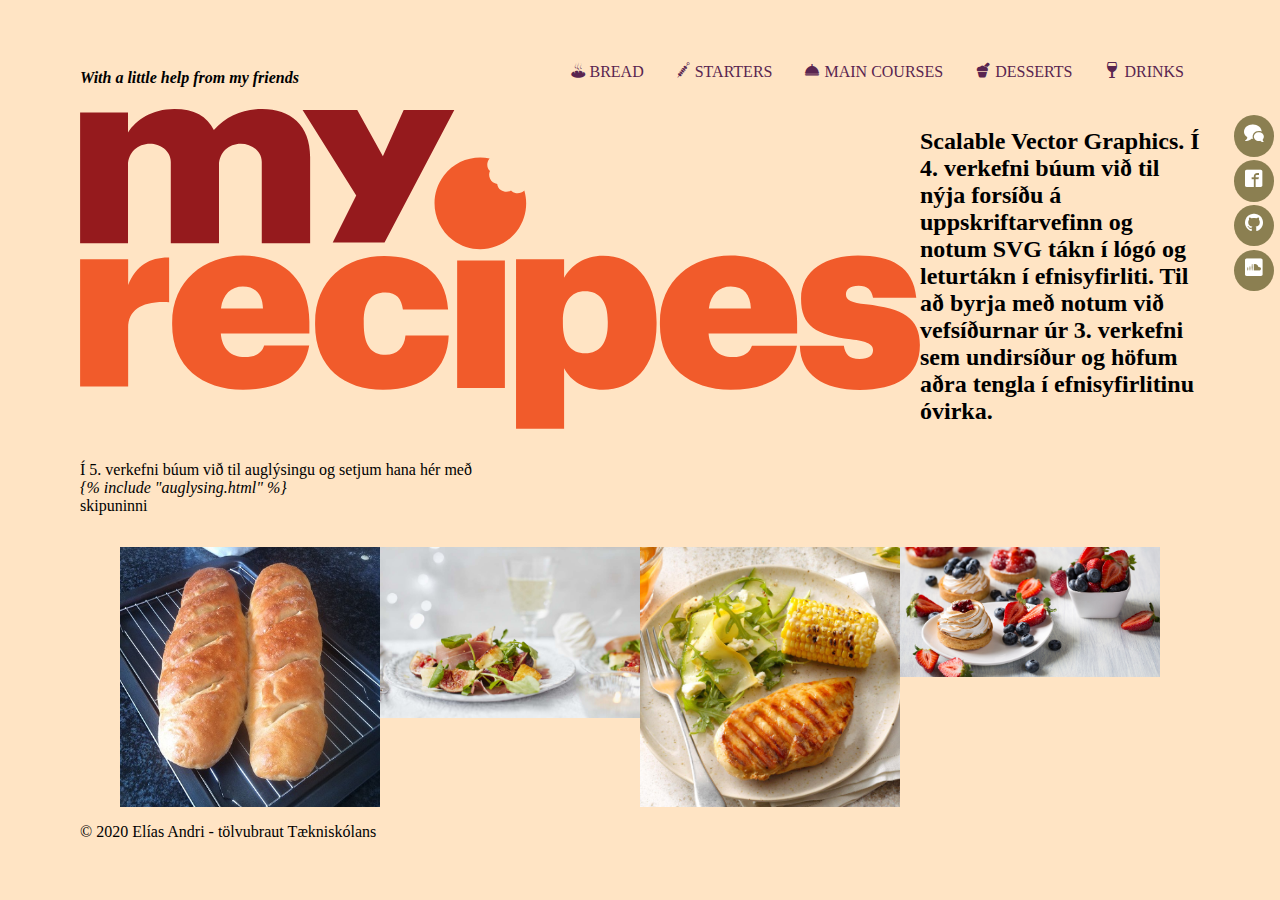
==== index.html @ 69219318 "Uppsetning vefs" ====
<!DOCTYPE html>
<html lang="is">
<head>
    <meta charset="UTF-8">
    <meta name="viewport" content="width=device-width, initial-scale=1.0">
    <link href="https://fonts.googleapis.com/css?family=EB+Garamond:400,400i,600,600i&display=swap" rel="stylesheet">
    <link rel="stylesheet" href="css/styles.min.css">
    <title>My Recipes</title>
</head>
<body class="container">
    <header class="headcol-2">
        <div>
            <h4><em>With a little help from my friends</em></h4>
        </div>
        <nav class="topnav">
            <ul class="topmenu">
                <li><a href="bread.html"><span class="icon-bread"></span> Bread</a></li>
                <li><a href="#"><span class="icon-starters"></span> Starters</a></li>
                <li><a href="#"><span class="icon-maincourses"></span> Main Courses</a></li>
                <li><a href="#"> <span class="icon-desserts"></span> Desserts</a></li>
                <li><a href="#"><span class="icon-glass"></span> Drinks</a></li>
            </ul>
        </nav>
    </header>
    <main>
        <section class="col-3-1">
            <div class="splashlogo">
                <img src="img/my-recipes.svg" title="myrecipes lógó">
            </div>
            <div class="kynning">
                <h2>Scalable Vector Graphics. Í 4. verkefni búum við til nýja forsíðu á uppskriftarvefinn og notum SVG tákn í lógó og leturtákn í efnisyfirliti.  Til að byrja með notum við vefsíðurnar úr 3. verkefni sem undirsíður og höfum aðra tengla í efnisyfirlitinu óvirka. </h2>
            </div>
            <div class="auglysing">
                <p>Í 5. verkefni búum við til auglýsingu og setjum hana hér með <br><em> {% include "auglysing.html" %}</em><br> skipuninni</p>
            <div>
        </section>
        <figure class="col-4"> 
            <img src="img/front/bread.jpg" title="bread">
            <img src="img/front/FigHamStarter.jpg" title="starters">
            <img src="img/front/Grilled-Buttermilk-Chicken.jpg" title="courses">
            <img src="img/front/desserts-hero.jpg" title="desserts">
        </figure>
    </main>
    <footer><p>&copy; 2020 Elías Andri - tölvubraut Tækniskólans</p></footer>
    <!-- Social Media Buttons -->
<!--input type="checkbox" id="buttToggle" class="buttInput">
<label for="buttToggle" class="buttLabel"> <span class="icon-bubbles4"> </span></label-->
<div class="sMedia">
    <div class="bubbles">
        <a href="https://github.com/EliasHrafn/" title="EH">
            <span class="icon-bubbles"> </span>
        </a>
    </div>
    <div class="facebook">
        <a href="https://facebook.com" title="Facebook">
            <span class="icon-facebook2"> </span>
        </a> 
    </div>
    <div class="github"> 
        <a href="https://github.com/vefhonnun" title="Github">
            <span class="icon-github"> </span>
        </a>
    </div>
    <div class="soundcloud"> 
        <a href="https://soundcloud.com/" title="Soundcloud">
            <span class="icon-soundcloud2"> </span>
        </a>
    </div>
</div>
</body>
</html>
---- css/styles.min.css ----
body{background-color:bisque}.mybutton{background:#f77;font-size:.75em}.card{background-color:#fff;border-radius:-5px 10px 10 px;padding:1em}img{max-width:100%;height:auto}.stretch{display:-ms-grid;display:grid;-webkit-box-align:stretch;-ms-flex-align:stretch;align-items:stretch}.topmenu a{display:block;padding:.9em 1em;color:#592550;text-decoration:none;text-transform:uppercase;text-align:left}.topmenu{display:-webkit-box;display:-ms-flexbox;display:flex;-webkit-box-orient:vertical;-webkit-box-direction:normal;-ms-flex-flow:column;flex-flow:column;-webkit-box-pack:end;-ms-flex-pack:end;justify-content:flex-end;list-style-type:none;margin:0 0 .5em 0;padding:0}@media screen and (min-width:37.5em){.topmenu{display:-webkit-box;display:-ms-flexbox;display:flex;-webkit-box-orient:horizontal;-webkit-box-direction:normal;-ms-flex-flow:row;flex-flow:row;-webkit-box-pack:end;-ms-flex-pack:end;justify-content:flex-end}}.container{max-width:70em;margin:auto;margin-top:3em}.col-2{display:-ms-grid;display:grid;-ms-grid-columns:1fr;grid-template-columns:1fr}.col-3{display:-ms-grid;display:grid;-ms-grid-columns:1fr;grid-template-columns:1fr}.headcol-2{display:-ms-grid;display:grid;-ms-grid-columns:1fr 2fr;grid-template-columns:1fr 2fr}.col-3-1{display:-ms-grid;display:grid;-ms-grid-columns:3fr 1fr;grid-template-columns:3fr 1fr}.col-4{display:-ms-grid;display:grid;-ms-grid-columns:1fr 1fr 1fr 1fr;grid-template-columns:1fr 1fr 1fr 1fr}@media screen and (min-width:37.5em){.col-2{display:-ms-grid;display:grid;-ms-grid-columns:1fr;grid-template-columns:1fr;grid-gap:2em}.col-3{display:-ms-grid;display:grid;-ms-grid-columns:1fr 1fr;grid-template-columns:1fr 1fr;grid-gap:2em}}@media screen and (min-width:60em){.col-2{display:-ms-grid;display:grid;-ms-grid-columns:1fr 1fr;grid-template-columns:1fr 1fr;grid-gap:2em}.col-3{display:-ms-grid;display:grid;-ms-grid-columns:1fr 1fr 1fr;grid-template-columns:1fr 1fr 1fr;grid-gap:2em}}@font-face{font-family:icomoon;src:url(../fonts/icomoon.eot?4p439f);src:url(../fonts/icomoon.eot?4p439f#iefix) format("embedded-opentype"),url(../fonts/icomoon.ttf?4p439f) format("truetype"),url(../fonts/icomoon.woff?4p439f) format("woff"),url(../fonts/icomoon.svg?4p439f#icomoon) format("svg");font-weight:400;font-style:normal;font-display:block}[class*=" icon-"],[class^=icon-]{font-family:icomoon!important;font-style:normal;font-weight:400;font-variant:normal;text-transform:none;line-height:1;-webkit-font-smoothing:antialiased;-moz-osx-font-smoothing:grayscale}.icon-bread:before{content:"\e900"}.icon-desserts:before{content:"\e902"}.icon-maincourses:before{content:"\e903"}.icon-starters:before{content:"\e904"}.icon-home:before{content:"\e901"}.icon-pacman:before{content:"\e916"}.icon-bubbles:before{content:"\e96c"}.icon-glass:before{content:"\e9a0"}.icon-list2:before{content:"\e9bb"}.icon-star-empty:before{content:"\e9d7"}.icon-star-half:before{content:"\e9d8"}.icon-star-full:before{content:"\e9d9"}.icon-heart:before{content:"\e9da"}.icon-happy2:before{content:"\e9e0"}.icon-smile2:before{content:"\e9e2"}.icon-tongue2:before{content:"\e9e4"}.icon-wink2:before{content:"\e9e8"}.icon-checkmark:before{content:"\ea10"}.icon-facebook2:before{content:"\ea91"}.icon-github:before{content:"\eab0"}.icon-soundcloud2:before{content:"\eac4"}.sMedia{display:-webkit-box;display:-ms-flexbox;display:flex;-webkit-box-orient:horizontal;-webkit-box-direction:normal;-ms-flex-flow:row;flex-flow:row;position:relative;-ms-flex-pack:distribute;justify-content:space-around}.sMedia a{display:block;margin:0 .5em;padding:0;text-align:center;color:#fff;text-decoration:none;font-size:1.1em}.bubbles,.facebook,.github,.soundcloud{position:relative;height:2em;width:2.5em;padding:.8em 0 0 0;border-radius:50%;background-color:#8b7f51;-webkit-transition:width 1s ease;transition:width 1s ease}.bubbles:hover,.facebook:hover,.github:hover,.soundcloud:hover{background-color:#a79a69;-webkit-transition:width 1s ease;transition:width 1s ease}@media screen and (min-width:60em){.sMedia{display:block;position:fixed;top:7em;right:.4em;height:10em;width:2.5em}.sMedia div{width:2.5em;margin:.2em 0;padding:.6em 0 0 0}.bubbles,.facebook2,.github,.soundcloud2{padding:.6em .6em 0 0}}
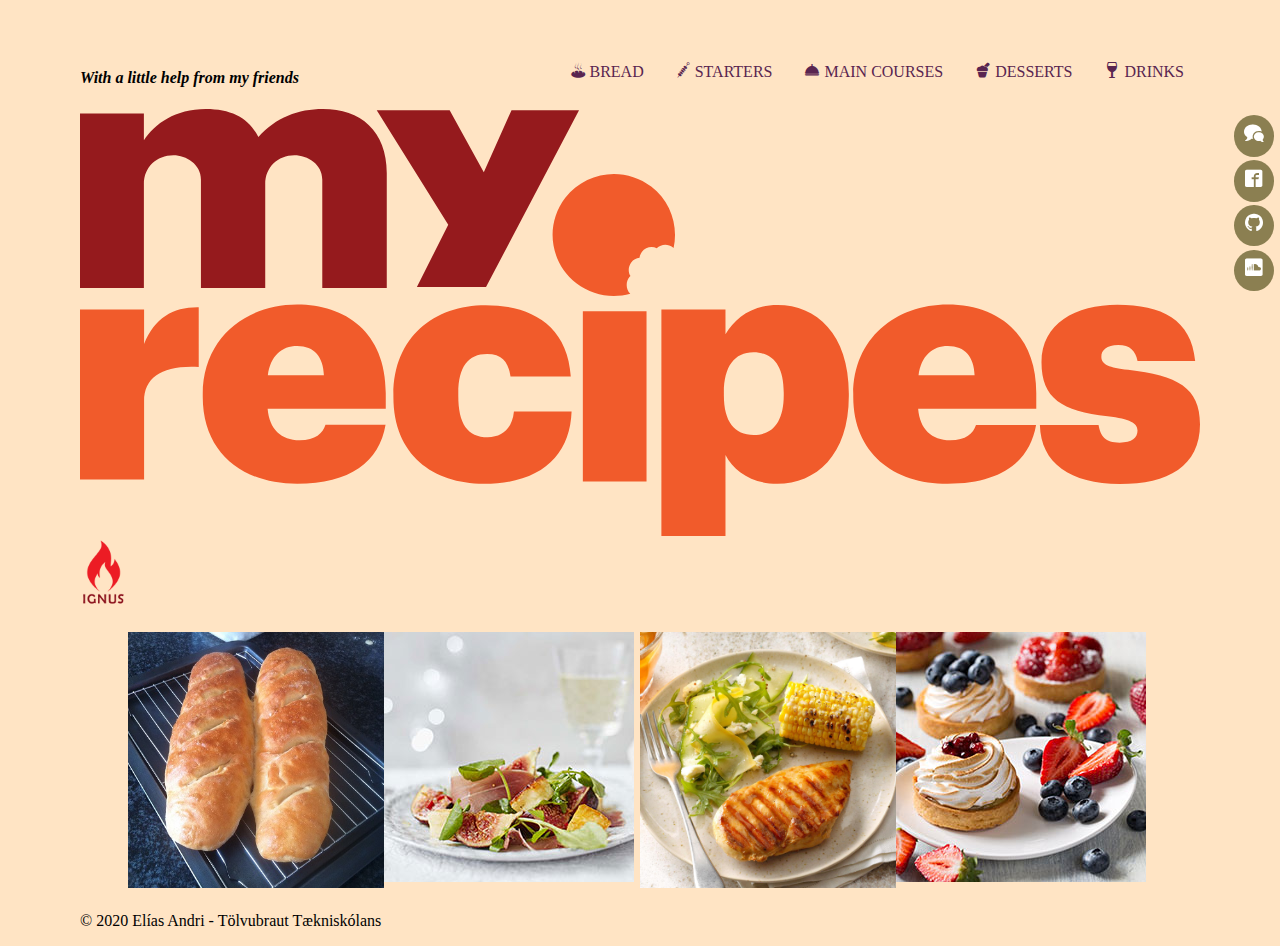
==== commit e77fb2f2: "ok" ====
--- a/index.html
+++ b/index.html
@@ -23,31 +23,37 @@
         </nav>
     </header>
     <main>
-        <section class="col-3-1">
+        <section>
             <div class="splashlogo">
                 <img src="img/my-recipes.svg" title="myrecipes lógó">
             </div>
-            <div class="kynning">
-                <h2>Scalable Vector Graphics. Í 4. verkefni búum við til nýja forsíðu á uppskriftarvefinn og notum SVG tákn í lógó og leturtákn í efnisyfirliti.  Til að byrja með notum við vefsíðurnar úr 3. verkefni sem undirsíður og höfum aðra tengla í efnisyfirlitinu óvirka. </h2>
-            </div>
             <div class="auglysing">
-                <p>Í 5. verkefni búum við til auglýsingu og setjum hana hér með <br><em> {% include "auglysing.html" %}</em><br> skipuninni</p>
+                
+<a href="https://discord.gg/yPgV8HZ" target="_blank" class="auglysing">
+    <div class="ad">
+        <div class="innihald">
+            <img src="img/IgnusLogo.png" id="" class="adlogo">
+        </div>
+    </div>
+</a>
             <div>
         </section>
-        <figure class="col-4"> 
-            <img src="img/front/bread.jpg" title="bread">
-            <img src="img/front/FigHamStarter.jpg" title="starters">
-            <img src="img/front/Grilled-Buttermilk-Chicken.jpg" title="courses">
-            <img src="img/front/desserts-hero.jpg" title="desserts">
-        </figure>
+        <div>
+            <figure class="col-4"> 
+                <img src="img/front/bread.jpg" title="bread">
+                <img src="img/front/FigHamStarter.jpg" title="starters">
+                <img src="img/front/Grilled-Buttermilk-Chicken.jpg" title="courses">
+                <img src="img/front/desserts-hero.jpg" title="desserts">
+            </figure>
+        </div>
     </main>
-    <footer><p>&copy; 2020 Elías Andri - tölvubraut Tækniskólans</p></footer>
+    <footer><p>&copy; 2020 Elías Andri - Tölvubraut Tækniskólans</p></footer>
     <!-- Social Media Buttons -->
 <!--input type="checkbox" id="buttToggle" class="buttInput">
 <label for="buttToggle" class="buttLabel"> <span class="icon-bubbles4"> </span></label-->
 <div class="sMedia">
     <div class="bubbles">
-        <a href="https://github.com/EliasHrafn/" title="EH">
+        <a href="https://github.com/EliasHar/" title="EH">
             <span class="icon-bubbles"> </span>
         </a>
     </div>
--- a/css/styles.min.css
+++ b/css/styles.min.css
@@ -1 +1,2 @@
-body{background-color:bisque}.mybutton{background:#f77;font-size:.75em}.card{background-color:#fff;border-radius:-5px 10px 10 px;padding:1em}img{max-width:100%;height:auto}.stretch{display:-ms-grid;display:grid;-webkit-box-align:stretch;-ms-flex-align:stretch;align-items:stretch}.topmenu a{display:block;padding:.9em 1em;color:#592550;text-decoration:none;text-transform:uppercase;text-align:left}.topmenu{display:-webkit-box;display:-ms-flexbox;display:flex;-webkit-box-orient:vertical;-webkit-box-direction:normal;-ms-flex-flow:column;flex-flow:column;-webkit-box-pack:end;-ms-flex-pack:end;justify-content:flex-end;list-style-type:none;margin:0 0 .5em 0;padding:0}@media screen and (min-width:37.5em){.topmenu{display:-webkit-box;display:-ms-flexbox;display:flex;-webkit-box-orient:horizontal;-webkit-box-direction:normal;-ms-flex-flow:row;flex-flow:row;-webkit-box-pack:end;-ms-flex-pack:end;justify-content:flex-end}}.container{max-width:70em;margin:auto;margin-top:3em}.col-2{display:-ms-grid;display:grid;-ms-grid-columns:1fr;grid-template-columns:1fr}.col-3{display:-ms-grid;display:grid;-ms-grid-columns:1fr;grid-template-columns:1fr}.headcol-2{display:-ms-grid;display:grid;-ms-grid-columns:1fr 2fr;grid-template-columns:1fr 2fr}.col-3-1{display:-ms-grid;display:grid;-ms-grid-columns:3fr 1fr;grid-template-columns:3fr 1fr}.col-4{display:-ms-grid;display:grid;-ms-grid-columns:1fr 1fr 1fr 1fr;grid-template-columns:1fr 1fr 1fr 1fr}@media screen and (min-width:37.5em){.col-2{display:-ms-grid;display:grid;-ms-grid-columns:1fr;grid-template-columns:1fr;grid-gap:2em}.col-3{display:-ms-grid;display:grid;-ms-grid-columns:1fr 1fr;grid-template-columns:1fr 1fr;grid-gap:2em}}@media screen and (min-width:60em){.col-2{display:-ms-grid;display:grid;-ms-grid-columns:1fr 1fr;grid-template-columns:1fr 1fr;grid-gap:2em}.col-3{display:-ms-grid;display:grid;-ms-grid-columns:1fr 1fr 1fr;grid-template-columns:1fr 1fr 1fr;grid-gap:2em}}@font-face{font-family:icomoon;src:url(../fonts/icomoon.eot?4p439f);src:url(../fonts/icomoon.eot?4p439f#iefix) format("embedded-opentype"),url(../fonts/icomoon.ttf?4p439f) format("truetype"),url(../fonts/icomoon.woff?4p439f) format("woff"),url(../fonts/icomoon.svg?4p439f#icomoon) format("svg");font-weight:400;font-style:normal;font-display:block}[class*=" icon-"],[class^=icon-]{font-family:icomoon!important;font-style:normal;font-weight:400;font-variant:normal;text-transform:none;line-height:1;-webkit-font-smoothing:antialiased;-moz-osx-font-smoothing:grayscale}.icon-bread:before{content:"\e900"}.icon-desserts:before{content:"\e902"}.icon-maincourses:before{content:"\e903"}.icon-starters:before{content:"\e904"}.icon-home:before{content:"\e901"}.icon-pacman:before{content:"\e916"}.icon-bubbles:before{content:"\e96c"}.icon-glass:before{content:"\e9a0"}.icon-list2:before{content:"\e9bb"}.icon-star-empty:before{content:"\e9d7"}.icon-star-half:before{content:"\e9d8"}.icon-star-full:before{content:"\e9d9"}.icon-heart:before{content:"\e9da"}.icon-happy2:before{content:"\e9e0"}.icon-smile2:before{content:"\e9e2"}.icon-tongue2:before{content:"\e9e4"}.icon-wink2:before{content:"\e9e8"}.icon-checkmark:before{content:"\ea10"}.icon-facebook2:before{content:"\ea91"}.icon-github:before{content:"\eab0"}.icon-soundcloud2:before{content:"\eac4"}.sMedia{display:-webkit-box;display:-ms-flexbox;display:flex;-webkit-box-orient:horizontal;-webkit-box-direction:normal;-ms-flex-flow:row;flex-flow:row;position:relative;-ms-flex-pack:distribute;justify-content:space-around}.sMedia a{display:block;margin:0 .5em;padding:0;text-align:center;color:#fff;text-decoration:none;font-size:1.1em}.bubbles,.facebook,.github,.soundcloud{position:relative;height:2em;width:2.5em;padding:.8em 0 0 0;border-radius:50%;background-color:#8b7f51;-webkit-transition:width 1s ease;transition:width 1s ease}.bubbles:hover,.facebook:hover,.github:hover,.soundcloud:hover{background-color:#a79a69;-webkit-transition:width 1s ease;transition:width 1s ease}@media screen and (min-width:60em){.sMedia{display:block;position:fixed;top:7em;right:.4em;height:10em;width:2.5em}.sMedia div{width:2.5em;margin:.2em 0;padding:.6em 0 0 0}.bubbles,.facebook2,.github,.soundcloud2{padding:.6em .6em 0 0}}+body{background-color:bisque}.mybutton{background:#ff7777;font-size:0.75em}.card{background-color:#fff;border-radius:-5px 10px 10 px;padding:1em}img{max-width:100%;height:auto}.stretch{display:-ms-grid;display:grid;-webkit-box-align:stretch;-ms-flex-align:stretch;align-items:stretch}.topmenu a{display:block;padding:.9em 1em;color:#592550;text-decoration:none;text-transform:uppercase;text-align:left}.topmenu{display:-webkit-box;display:-ms-flexbox;display:flex;-webkit-box-orient:vertical;-webkit-box-direction:normal;-ms-flex-flow:column;flex-flow:column;-webkit-box-pack:end;-ms-flex-pack:end;justify-content:flex-end;list-style-type:none;margin:0 0 .5em 0;padding:0}#cookie{position:relative;-webkit-animation:cookie 5s infinite;animation:cookie 5s infinite;-webkit-animation-timing-function:linear;animation-timing-function:linear}@-webkit-keyframes cookie{from{-webkit-transform:rotate(0deg);transform:rotate(0deg)}to{-webkit-transform:rotate(360deg);transform:rotate(360deg)}}@keyframes cookie{from{-webkit-transform:rotate(0deg);transform:rotate(0deg)}to{-webkit-transform:rotate(360deg);transform:rotate(360deg)}}@media screen and (min-width: 37.5em){.topmenu{display:-webkit-box;display:-ms-flexbox;display:flex;-webkit-box-orient:horizontal;-webkit-box-direction:normal;-ms-flex-flow:row;flex-flow:row;-webkit-box-pack:end;-ms-flex-pack:end;justify-content:flex-end}}.container{max-width:70em;margin:auto;margin-top:3em}.col-2{display:-ms-grid;display:grid;-ms-grid-columns:1fr;grid-template-columns:1fr}.col-3{display:-ms-grid;display:grid;-ms-grid-columns:1fr;grid-template-columns:1fr}.headcol-2{display:-ms-grid;display:grid;-ms-grid-columns:1fr 2fr;grid-template-columns:1fr 2fr}.col-3-1{display:-ms-grid;display:grid;-ms-grid-columns:3fr 1fr;grid-template-columns:3fr 1fr}.col-4{display:-ms-grid;display:grid;-ms-grid-columns:1fr 1fr 1fr 1fr;grid-template-columns:1fr 1fr 1fr 1fr;padding:0.5em}@media screen and (min-width: 37.5em){.col-2{display:-ms-grid;display:grid;-ms-grid-columns:1fr;grid-template-columns:1fr;grid-gap:2em}.col-3{display:-ms-grid;display:grid;-ms-grid-columns:1fr 1fr;grid-template-columns:1fr 1fr;grid-gap:2em}}@media screen and (min-width: 60em){.col-2{display:-ms-grid;display:grid;-ms-grid-columns:1fr 1fr;grid-template-columns:1fr 1fr;grid-gap:2em}.col-3{display:-ms-grid;display:grid;-ms-grid-columns:1fr 1fr 1fr;grid-template-columns:1fr 1fr 1fr;grid-gap:2em}.col-4{display:-ms-grid;display:grid;-ms-grid-columns:1fr 1fr 1fr 1fr;grid-template-columns:1fr 1fr 1fr 1fr}.col-3-1{display:-ms-grid;display:grid;-ms-grid-columns:3fr 1fr;grid-template-columns:3fr 1fr}}@font-face{font-family:'icomoon';src:url("../fonts/icomoon.eot?4p439f");src:url("../fonts/icomoon.eot?4p439f#iefix") format("embedded-opentype"),url("../fonts/icomoon.ttf?4p439f") format("truetype"),url("../fonts/icomoon.woff?4p439f") format("woff"),url("../fonts/icomoon.svg?4p439f#icomoon") format("svg");font-weight:normal;font-style:normal;font-display:block}[class^="icon-"],[class*=" icon-"]{font-family:'icomoon' !important;font-style:normal;font-weight:normal;font-variant:normal;text-transform:none;line-height:1;-webkit-font-smoothing:antialiased;-moz-osx-font-smoothing:grayscale}.icon-bread:before{content:"\e900"}.icon-desserts:before{content:"\e902"}.icon-maincourses:before{content:"\e903"}.icon-starters:before{content:"\e904"}.icon-home:before{content:"\e901"}.icon-pacman:before{content:"\e916"}.icon-bubbles:before{content:"\e96c"}.icon-glass:before{content:"\e9a0"}.icon-list2:before{content:"\e9bb"}.icon-star-empty:before{content:"\e9d7"}.icon-star-half:before{content:"\e9d8"}.icon-star-full:before{content:"\e9d9"}.icon-heart:before{content:"\e9da"}.icon-happy2:before{content:"\e9e0"}.icon-smile2:before{content:"\e9e2"}.icon-tongue2:before{content:"\e9e4"}.icon-wink2:before{content:"\e9e8"}.icon-checkmark:before{content:"\ea10"}.icon-facebook2:before{content:"\ea91"}.icon-github:before{content:"\eab0"}.icon-soundcloud2:before{content:"\eac4"}.sMedia{display:-webkit-box;display:-ms-flexbox;display:flex;-webkit-box-orient:horizontal;-webkit-box-direction:normal;-ms-flex-flow:row;flex-flow:row;position:relative;-ms-flex-pack:distribute;justify-content:space-around}.sMedia a{display:block;margin:0 .5em;padding:0;text-align:center;color:white;text-decoration:none;font-size:1.1em}.bubbles,.facebook,.github,.soundcloud{position:relative;height:2em;width:2.5em;padding:.8em 0 0 0;border-radius:50%;background-color:#8b7f51;-webkit-transition:width 1s ease;transition:width 1s ease}.bubbles:hover,.facebook:hover,.github:hover,.soundcloud:hover{background-color:#a79a69;-webkit-transition:width 1s ease;transition:width 1s ease}@media screen and (min-width: 60em){.sMedia{display:block;position:fixed;top:7em;right:.4em;height:10em;width:2.5em}.sMedia div{width:2.5em;margin:.2em 0;padding:.6em 0 0 0}.bubbles,.facebook2,.github,.soundcloud2{padding:.6em .6em 0 0}}
+/*# sourceMappingURL=styles.min.css.map */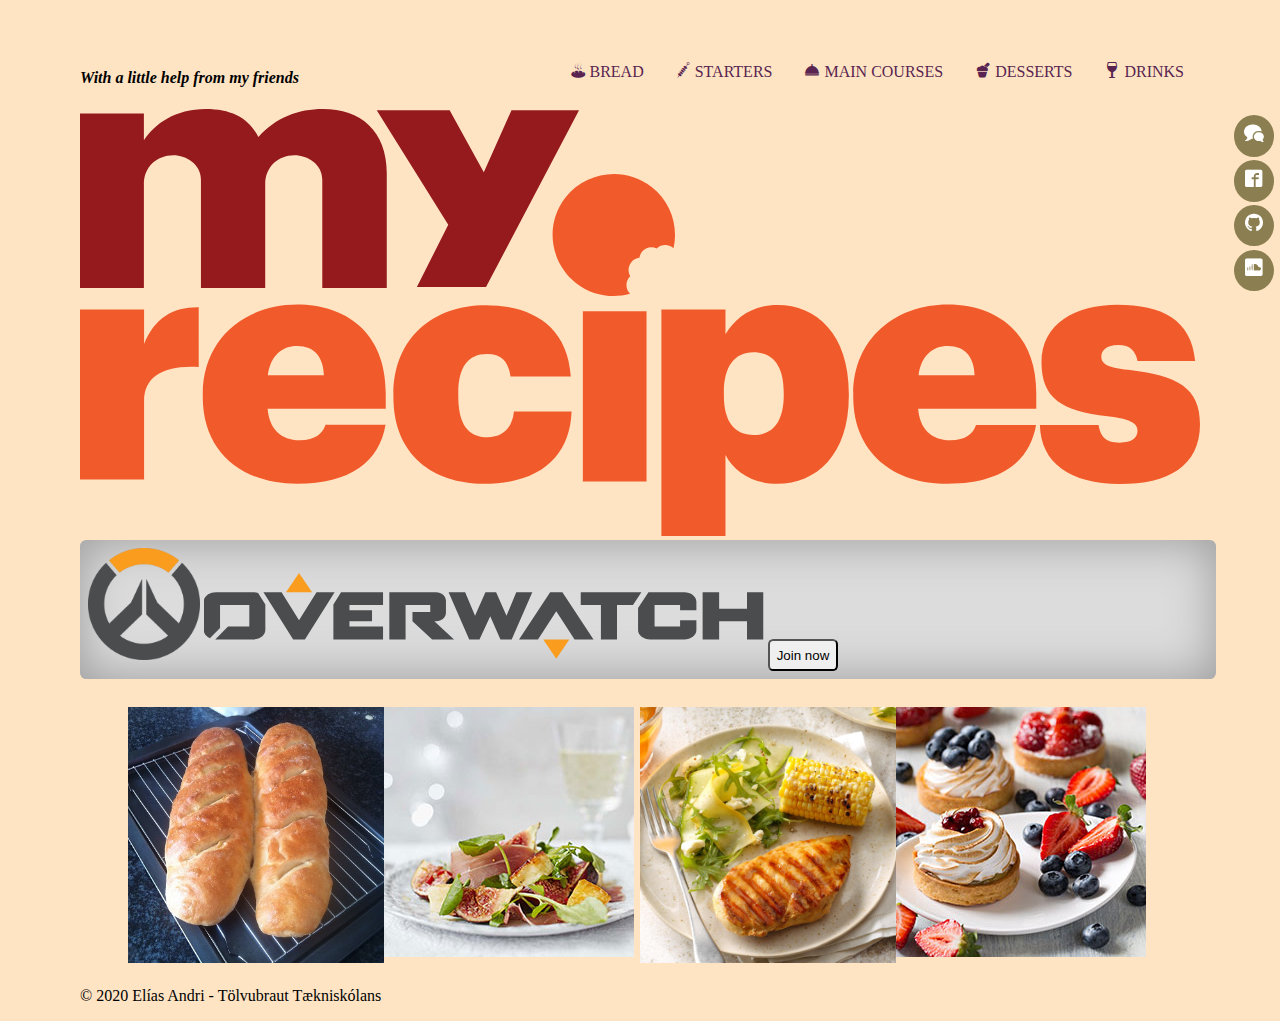
==== commit eb1e4a6f: "ok" ====
--- a/index.html
+++ b/index.html
@@ -29,13 +29,17 @@
             </div>
             <div class="auglysing">
                 
-<a href="https://discord.gg/yPgV8HZ" target="_blank" class="auglysing">
-    <div class="ad">
-        <div class="innihald">
-            <img src="img/IgnusLogo.png" id="" class="adlogo">
+<section class="rammi">
+    <a href="https://playoverwatch.com/en-us/" target="_blank" class="auglysing">
+        <div class="ad">
+            <div class="innihald">
+                <img src="img/Overwatch_logo.png" width="10%" id="logo">
+                <img src="img/Overwatch_text_logo.svg" width="50%" class="logoTexti">
+                <button class="join">Join now</button> 
+            </div>
         </div>
-    </div>
-</a>
+    </a>
+</section>
             <div>
         </section>
         <div>
--- a/css/styles.min.css
+++ b/css/styles.min.css
@@ -1,2 +1,2 @@
-body{background-color:bisque}.mybutton{background:#ff7777;font-size:0.75em}.card{background-color:#fff;border-radius:-5px 10px 10 px;padding:1em}img{max-width:100%;height:auto}.stretch{display:-ms-grid;display:grid;-webkit-box-align:stretch;-ms-flex-align:stretch;align-items:stretch}.topmenu a{display:block;padding:.9em 1em;color:#592550;text-decoration:none;text-transform:uppercase;text-align:left}.topmenu{display:-webkit-box;display:-ms-flexbox;display:flex;-webkit-box-orient:vertical;-webkit-box-direction:normal;-ms-flex-flow:column;flex-flow:column;-webkit-box-pack:end;-ms-flex-pack:end;justify-content:flex-end;list-style-type:none;margin:0 0 .5em 0;padding:0}#cookie{position:relative;-webkit-animation:cookie 5s infinite;animation:cookie 5s infinite;-webkit-animation-timing-function:linear;animation-timing-function:linear}@-webkit-keyframes cookie{from{-webkit-transform:rotate(0deg);transform:rotate(0deg)}to{-webkit-transform:rotate(360deg);transform:rotate(360deg)}}@keyframes cookie{from{-webkit-transform:rotate(0deg);transform:rotate(0deg)}to{-webkit-transform:rotate(360deg);transform:rotate(360deg)}}@media screen and (min-width: 37.5em){.topmenu{display:-webkit-box;display:-ms-flexbox;display:flex;-webkit-box-orient:horizontal;-webkit-box-direction:normal;-ms-flex-flow:row;flex-flow:row;-webkit-box-pack:end;-ms-flex-pack:end;justify-content:flex-end}}.container{max-width:70em;margin:auto;margin-top:3em}.col-2{display:-ms-grid;display:grid;-ms-grid-columns:1fr;grid-template-columns:1fr}.col-3{display:-ms-grid;display:grid;-ms-grid-columns:1fr;grid-template-columns:1fr}.headcol-2{display:-ms-grid;display:grid;-ms-grid-columns:1fr 2fr;grid-template-columns:1fr 2fr}.col-3-1{display:-ms-grid;display:grid;-ms-grid-columns:3fr 1fr;grid-template-columns:3fr 1fr}.col-4{display:-ms-grid;display:grid;-ms-grid-columns:1fr 1fr 1fr 1fr;grid-template-columns:1fr 1fr 1fr 1fr;padding:0.5em}@media screen and (min-width: 37.5em){.col-2{display:-ms-grid;display:grid;-ms-grid-columns:1fr;grid-template-columns:1fr;grid-gap:2em}.col-3{display:-ms-grid;display:grid;-ms-grid-columns:1fr 1fr;grid-template-columns:1fr 1fr;grid-gap:2em}}@media screen and (min-width: 60em){.col-2{display:-ms-grid;display:grid;-ms-grid-columns:1fr 1fr;grid-template-columns:1fr 1fr;grid-gap:2em}.col-3{display:-ms-grid;display:grid;-ms-grid-columns:1fr 1fr 1fr;grid-template-columns:1fr 1fr 1fr;grid-gap:2em}.col-4{display:-ms-grid;display:grid;-ms-grid-columns:1fr 1fr 1fr 1fr;grid-template-columns:1fr 1fr 1fr 1fr}.col-3-1{display:-ms-grid;display:grid;-ms-grid-columns:3fr 1fr;grid-template-columns:3fr 1fr}}@font-face{font-family:'icomoon';src:url("../fonts/icomoon.eot?4p439f");src:url("../fonts/icomoon.eot?4p439f#iefix") format("embedded-opentype"),url("../fonts/icomoon.ttf?4p439f") format("truetype"),url("../fonts/icomoon.woff?4p439f") format("woff"),url("../fonts/icomoon.svg?4p439f#icomoon") format("svg");font-weight:normal;font-style:normal;font-display:block}[class^="icon-"],[class*=" icon-"]{font-family:'icomoon' !important;font-style:normal;font-weight:normal;font-variant:normal;text-transform:none;line-height:1;-webkit-font-smoothing:antialiased;-moz-osx-font-smoothing:grayscale}.icon-bread:before{content:"\e900"}.icon-desserts:before{content:"\e902"}.icon-maincourses:before{content:"\e903"}.icon-starters:before{content:"\e904"}.icon-home:before{content:"\e901"}.icon-pacman:before{content:"\e916"}.icon-bubbles:before{content:"\e96c"}.icon-glass:before{content:"\e9a0"}.icon-list2:before{content:"\e9bb"}.icon-star-empty:before{content:"\e9d7"}.icon-star-half:before{content:"\e9d8"}.icon-star-full:before{content:"\e9d9"}.icon-heart:before{content:"\e9da"}.icon-happy2:before{content:"\e9e0"}.icon-smile2:before{content:"\e9e2"}.icon-tongue2:before{content:"\e9e4"}.icon-wink2:before{content:"\e9e8"}.icon-checkmark:before{content:"\ea10"}.icon-facebook2:before{content:"\ea91"}.icon-github:before{content:"\eab0"}.icon-soundcloud2:before{content:"\eac4"}.sMedia{display:-webkit-box;display:-ms-flexbox;display:flex;-webkit-box-orient:horizontal;-webkit-box-direction:normal;-ms-flex-flow:row;flex-flow:row;position:relative;-ms-flex-pack:distribute;justify-content:space-around}.sMedia a{display:block;margin:0 .5em;padding:0;text-align:center;color:white;text-decoration:none;font-size:1.1em}.bubbles,.facebook,.github,.soundcloud{position:relative;height:2em;width:2.5em;padding:.8em 0 0 0;border-radius:50%;background-color:#8b7f51;-webkit-transition:width 1s ease;transition:width 1s ease}.bubbles:hover,.facebook:hover,.github:hover,.soundcloud:hover{background-color:#a79a69;-webkit-transition:width 1s ease;transition:width 1s ease}@media screen and (min-width: 60em){.sMedia{display:block;position:fixed;top:7em;right:.4em;height:10em;width:2.5em}.sMedia div{width:2.5em;margin:.2em 0;padding:.6em 0 0 0}.bubbles,.facebook2,.github,.soundcloud2{padding:.6em .6em 0 0}}
+body{background-color:bisque}.mybutton{background:#ff7777;font-size:0.75em}.card{background-color:#fff;border-radius:-5px 10px 10 px;padding:1em}img{max-width:100%;height:auto}.stretch{display:-ms-grid;display:grid;-webkit-box-align:stretch;-ms-flex-align:stretch;align-items:stretch}.topmenu a{display:block;padding:.9em 1em;color:#592550;text-decoration:none;text-transform:uppercase;text-align:left}.topmenu{display:-webkit-box;display:-ms-flexbox;display:flex;-webkit-box-orient:vertical;-webkit-box-direction:normal;-ms-flex-flow:column;flex-flow:column;-webkit-box-pack:end;-ms-flex-pack:end;justify-content:flex-end;list-style-type:none;margin:0 0 .5em 0;padding:0}#cookie{position:relative;-webkit-animation:cookie 5s infinite;animation:cookie 5s infinite;-webkit-animation-timing-function:linear;animation-timing-function:linear}@-webkit-keyframes cookie{from{-webkit-transform:rotate(0deg);transform:rotate(0deg)}to{-webkit-transform:rotate(360deg);transform:rotate(360deg)}}@keyframes cookie{from{-webkit-transform:rotate(0deg);transform:rotate(0deg)}to{-webkit-transform:rotate(360deg);transform:rotate(360deg)}}@media screen and (min-width: 37.5em){.topmenu{display:-webkit-box;display:-ms-flexbox;display:flex;-webkit-box-orient:horizontal;-webkit-box-direction:normal;-ms-flex-flow:row;flex-flow:row;-webkit-box-pack:end;-ms-flex-pack:end;justify-content:flex-end}}.container{max-width:70em;margin:auto;margin-top:3em}.col-2{display:-ms-grid;display:grid;-ms-grid-columns:1fr;grid-template-columns:1fr}.col-3{display:-ms-grid;display:grid;-ms-grid-columns:1fr;grid-template-columns:1fr}.headcol-2{display:-ms-grid;display:grid;-ms-grid-columns:1fr 2fr;grid-template-columns:1fr 2fr}.col-3-1{display:-ms-grid;display:grid;-ms-grid-columns:3fr 1fr;grid-template-columns:3fr 1fr}.col-4{display:-ms-grid;display:grid;-ms-grid-columns:1fr 1fr 1fr 1fr;grid-template-columns:1fr 1fr 1fr 1fr;padding:0.5em}.ad{display:inline-block;padding:.5em;border-radius:.4em;-webkit-box-shadow:inset 0 0 3em #999;box-shadow:inset 0 0 3em #999;overflow:hidden;width:100%;height:20%;white-space:nowrap;background-color:gainsboro}.innihald{display:inline}.body{background-color:black}#logo{position:relative;-webkit-animation:logo 5000ms infinite;animation:logo 5000ms infinite;-webkit-animation-timing-function:linear;animation-timing-function:linear}@-webkit-keyframes logo{from{-webkit-transform:rotate(0deg);transform:rotate(0deg);left:4%}to{-webkit-transform:rotate(360deg);transform:rotate(360deg);left:4%}}@keyframes logo{from{-webkit-transform:rotate(0deg);transform:rotate(0deg);left:4%}to{-webkit-transform:rotate(360deg);transform:rotate(360deg);left:4%}}.join{position:relative;-webkit-animation:kvikun 1s forwards;animation:kvikun 1s forwards;padding:.5em;border-radius:.4em;white-space:nowrap}@-webkit-keyframes kvikun{0%{-webkit-transform:translateY(0.9em);transform:translateY(0.9em);right:-10%}100%{-webkit-transform:translateY(-0.9em);transform:translateY(-0.9em);right:-10%}}@keyframes kvikun{0%{-webkit-transform:translateY(0.9em);transform:translateY(0.9em);right:-10%}100%{-webkit-transform:translateY(-0.9em);transform:translateY(-0.9em);right:-10%}}.logoTexti{-webkit-animation:logoTexti 6s forwards;animation:logoTexti 6s forwards;position:relative}@-webkit-keyframes logoTexti{0%{right:-100%}100%{right:-7%}}@keyframes logoTexti{0%{right:-100%}100%{right:-7%}}@media screen and (min-width: 37.5em){.col-2{display:-ms-grid;display:grid;-ms-grid-columns:1fr;grid-template-columns:1fr;grid-gap:2em}.col-3{display:-ms-grid;display:grid;-ms-grid-columns:1fr 1fr;grid-template-columns:1fr 1fr;grid-gap:2em}}@media screen and (min-width: 60em){.col-2{display:-ms-grid;display:grid;-ms-grid-columns:1fr 1fr;grid-template-columns:1fr 1fr;grid-gap:2em}.col-3{display:-ms-grid;display:grid;-ms-grid-columns:1fr 1fr 1fr;grid-template-columns:1fr 1fr 1fr;grid-gap:2em}.col-4{display:-ms-grid;display:grid;-ms-grid-columns:1fr 1fr 1fr 1fr;grid-template-columns:1fr 1fr 1fr 1fr}.col-3-1{display:-ms-grid;display:grid;-ms-grid-columns:3fr 1fr;grid-template-columns:3fr 1fr}}@font-face{font-family:'icomoon';src:url("../fonts/icomoon.eot?4p439f");src:url("../fonts/icomoon.eot?4p439f#iefix") format("embedded-opentype"),url("../fonts/icomoon.ttf?4p439f") format("truetype"),url("../fonts/icomoon.woff?4p439f") format("woff"),url("../fonts/icomoon.svg?4p439f#icomoon") format("svg");font-weight:normal;font-style:normal;font-display:block}[class^="icon-"],[class*=" icon-"]{font-family:'icomoon' !important;font-style:normal;font-weight:normal;font-variant:normal;text-transform:none;line-height:1;-webkit-font-smoothing:antialiased;-moz-osx-font-smoothing:grayscale}.icon-bread:before{content:"\e900"}.icon-desserts:before{content:"\e902"}.icon-maincourses:before{content:"\e903"}.icon-starters:before{content:"\e904"}.icon-home:before{content:"\e901"}.icon-pacman:before{content:"\e916"}.icon-bubbles:before{content:"\e96c"}.icon-glass:before{content:"\e9a0"}.icon-list2:before{content:"\e9bb"}.icon-star-empty:before{content:"\e9d7"}.icon-star-half:before{content:"\e9d8"}.icon-star-full:before{content:"\e9d9"}.icon-heart:before{content:"\e9da"}.icon-happy2:before{content:"\e9e0"}.icon-smile2:before{content:"\e9e2"}.icon-tongue2:before{content:"\e9e4"}.icon-wink2:before{content:"\e9e8"}.icon-checkmark:before{content:"\ea10"}.icon-facebook2:before{content:"\ea91"}.icon-github:before{content:"\eab0"}.icon-soundcloud2:before{content:"\eac4"}.sMedia{display:-webkit-box;display:-ms-flexbox;display:flex;-webkit-box-orient:horizontal;-webkit-box-direction:normal;-ms-flex-flow:row;flex-flow:row;position:relative;-ms-flex-pack:distribute;justify-content:space-around}.sMedia a{display:block;margin:0 .5em;padding:0;text-align:center;color:white;text-decoration:none;font-size:1.1em}.bubbles,.facebook,.github,.soundcloud{position:relative;height:2em;width:2.5em;padding:.8em 0 0 0;border-radius:50%;background-color:#8b7f51;-webkit-transition:width 1s ease;transition:width 1s ease}.bubbles:hover,.facebook:hover,.github:hover,.soundcloud:hover{background-color:#a79a69;-webkit-transition:width 1s ease;transition:width 1s ease}@media screen and (min-width: 60em){.sMedia{display:block;position:fixed;top:7em;right:.4em;height:10em;width:2.5em}.sMedia div{width:2.5em;margin:.2em 0;padding:.6em 0 0 0}.bubbles,.facebook2,.github,.soundcloud2{padding:.6em .6em 0 0}}
 /*# sourceMappingURL=styles.min.css.map */